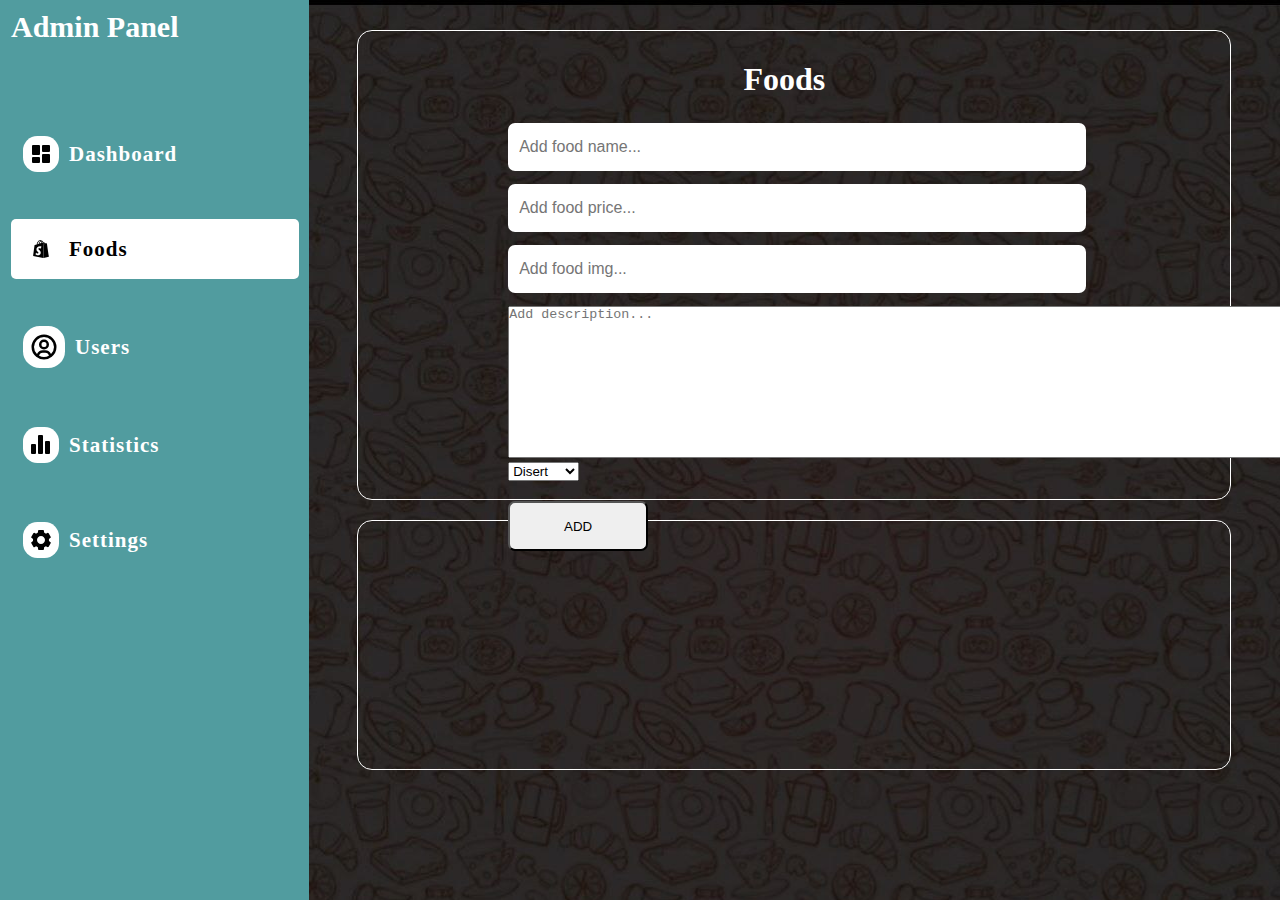
==== Admin Panel F16/src/Foods/foods.html @ b1e95e4b "new changes" ====
<!DOCTYPE html>
<html lang="en">
<head>
    <meta charset="UTF-8">
    <meta name="viewport" content="width=device-width, initial-scale=1.0">
    <title>Document</title>

    <link rel="stylesheet" href="./foods.css">
</head>
<body>
    

    <header>
        
        <div class="admin">
            <div class="container">
                <div class="admin_body">
                    <div class="admin_menu">
                        <h2>Admin Panel</h2>
                        <div class="admin_menu_box">
                            <img src="./img/bxs-dashboard.svg" alt="" class="admin_menu_box_icon">
                            <p class="admin_menu_box_name"><a href="../Dashboard/dashboard.html">Dashboard</a></p>
                        </div>
                        <div class="admin_menu_box">
                            <img src="./img/bxl-shopify.svg" alt="" class="admin_menu_box_icon">
                            <p class="admin_menu_box_name">Foods</p>
                        </div>
                        <div class="admin_menu_box">
                            <img src="./img/user-circle-regular-24.png" alt="" class="admin_menu_box_icon">
                            <p class="admin_menu_box_name"><a href="../Users/users.html">Users</a></p>
                        </div>
                        <div class="admin_menu_box">
                            <img src="./img/bxs-bar-chart-alt-2.svg" alt="" class="admin_menu_box_icon">
                            <p class="admin_menu_box_name">Statistics</p>
                        </div>
                        <div class="admin_menu_box">
                            <img src="./img/bxs-cog.svg" alt="" class="admin_menu_box_icon">
                            <p class="admin_menu_box_name">Settings</p>
                        </div>
                    </div>

                    <form class="form">

                        <div class="main">
                            <div class="container">
                                <div class="main_body">
                                    <h3>Foods</h3>
                                    <input type="text" name="name" placeholder="Add food name..." maxlength="40" minlength="3" required>
                                    <input type="number" name="price" placeholder="Add food price..." required maxlength="50" min="1"> <br>
                                    <input type="url" name="img" placeholder="Add food img..." required maxlength="1000" minlength="5"> <br>
                                    <textarea type="text" name="description" placeholder="Add description..." maxlength="500" cols="100" rows="10"></textarea> <br>
                                    <select name="type" id="food-type">
                                        <option value="dicert">Disert</option>
                                        <option value="parxes">Parxez</option>
                                        <option value="yevro">Yevro</option>
                                        <option value="national">National</option>
                                    </select>
                                    <br>
                                    <button type="submit">ADD</button>
                                </div>
                            </div>
                        </div>

                        <div class="products">
                            <div class="container">
                                <div class="products_body">
                                    
                                </div>
                            </div>
                        </div>

                    </form>

                </div>
            </div>
        </div>

    </header>


  

    <script src="./foods.js"></script>
</body>
</html>
---- Admin Panel F16/src/Foods/foods.css ----
*{
    margin: 0;
    padding: 0;
    box-sizing: border-box;
    list-style: none;
    text-decoration: none;
}
.admin_body{
    display: flex;
}
.admin_menu{
    background-color: rgb(81, 156, 159);
    padding: 10px 10px 10px 11px;
    width: 400px;
    height: 100vh;
    -webkit-box-shadow: 15px -1px 27px 13px rgba(63, 216, 209, 0.52);
    -moz-box-shadow: 15px -1px 27px 13px rgba(63, 216, 209, 0.52);
    box-shadow: 15px -1px 27px 13px rgba(63, 216, 209, 0.52);

}
h2{
    margin-bottom: 80px;
    font-size: 30px;
    color: white;
}
.admin_menu_box{
    display: flex;
    align-items: center;
    padding: 12px;
    transition: ease-in 0.2s;
    margin-bottom: 35px;
    cursor: pointer;
    &:hover{
        background-color: white;
        width: 100%;
        border-radius: 5px;
        .admin_menu_box_name{
            color: black;
        }
        a{
            color: black;
        }
    }
    &:nth-child(3){
        background-color: white;
        border-radius: 5px;
        .admin_menu_box_name{
            color: black;
        }
    }
}
.admin_menu_box_name{
    color: white;
    font-weight: 600;
    font-size: 21px;
    letter-spacing: 1px;
}
.admin_menu_box_icon{
    color: white;
    margin-right: 10px;
    padding: 6px;
    background-color: white;
    border-radius: 40%;
}


/*////////////main ///////////*/

form{
    background-image: url(./img/IMAGE\ 2024-09-19\ 23_13_58.jpg);
    width: 100%;
    height: 100vh;
    padding-top: 30px;
}
.main{
    padding-left: 150px;
    padding-top: 30px;
    border: 1px solid white;
    border-radius: 15px;
    width: 90%;
    height: 470px;
    margin: 0 auto;
}
input{
    padding: 11px;
    width: 100px;
    min-width: 80%;
    height: 48px;
    font-size: 16px;
    margin-bottom: 13px;
    border: none;
    border-radius: 7px;
}
button{
    padding: 11px;
    width: 140px;
    margin-top: 20px;
    border-radius: 7px;
    height: 50px;
    transition: ease-in 0.2s;
    &:hover{
        background-color: rgb(33, 131, 137);
        color: white;
        cursor: pointer;
    }
}
h3{
    color: white;
    text-align: center;
    padding-right: 170px;
    font-size: 32px;
    margin-bottom: 25px;
}


/* //////////////products/////////// */


.products_body{
    border: 1px solid white;
    width: 90%;
    height: 250px;
    border-radius: 15px;
    margin: 0 auto;
    margin-top: 20px;
}
a{
    color: white;
}
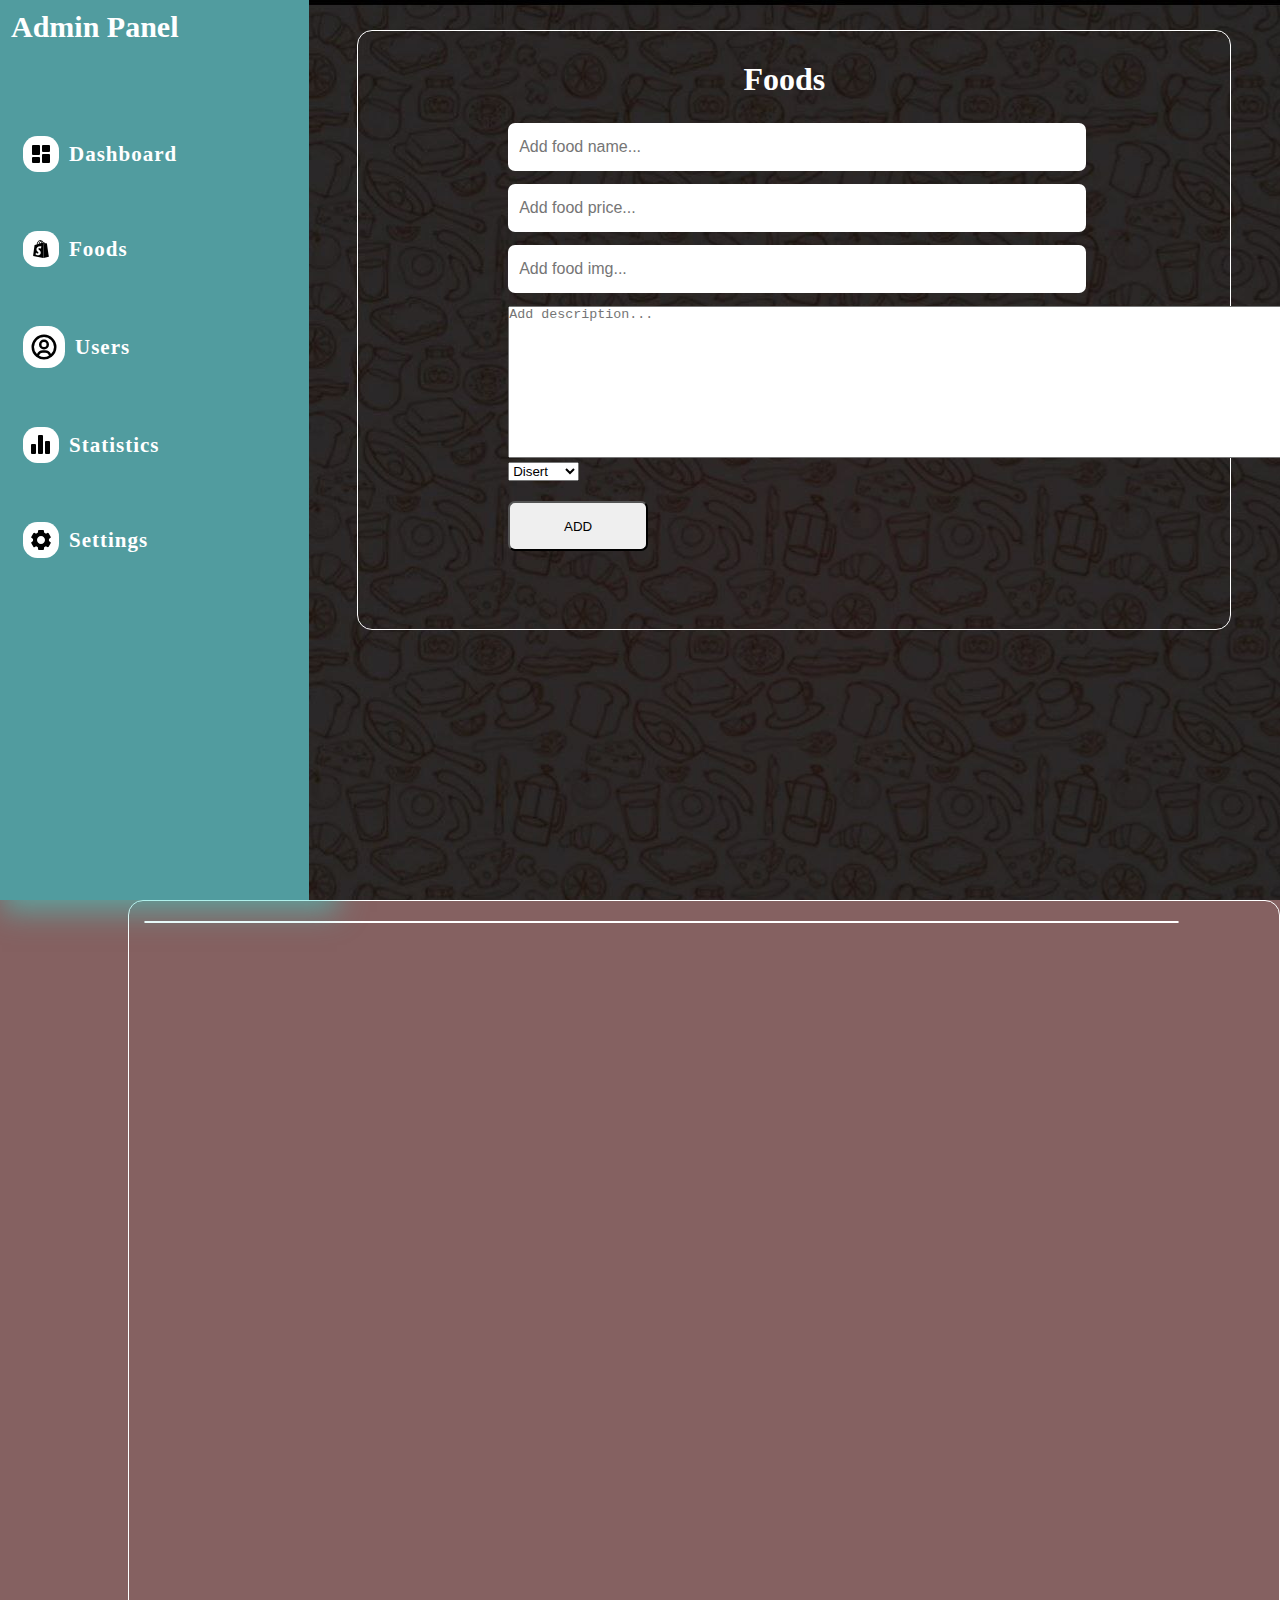
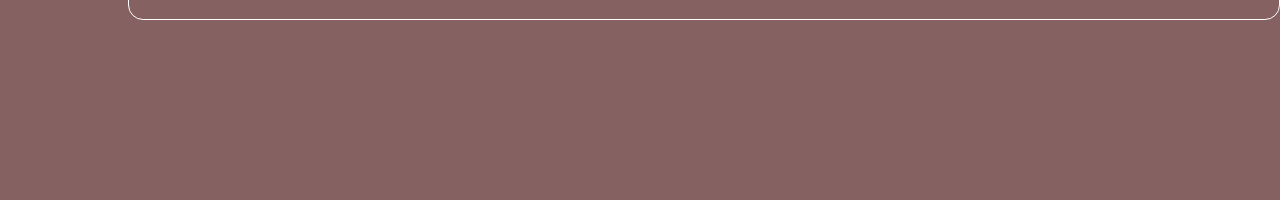
==== commit 91628706: "Update tayyor" ====
--- a/Admin Panel F16/src/Foods/foods.html
+++ b/Admin Panel F16/src/Foods/foods.html
@@ -31,11 +31,11 @@
                         </div>
                         <div class="admin_menu_box">
                             <img src="./img/bxs-bar-chart-alt-2.svg" alt="" class="admin_menu_box_icon">
-                            <p class="admin_menu_box_name">Statistics</p>
+                            <p class="admin_menu_box_name"><a href="../Statistics/statistics.html">Statistics</a></p>
                         </div>
                         <div class="admin_menu_box">
                             <img src="./img/bxs-cog.svg" alt="" class="admin_menu_box_icon">
-                            <p class="admin_menu_box_name">Settings</p>
+                            <p class="admin_menu_box_name"><a href="../Settings/settings.html">Settings</a></p>
                         </div>
                     </div>
 
@@ -61,14 +61,6 @@
                             </div>
                         </div>
 
-                        <div class="products">
-                            <div class="container">
-                                <div class="products_body">
-                                    
-                                </div>
-                            </div>
-                        </div>
-
                     </form>
 
                 </div>
@@ -78,6 +70,44 @@
     </header>
 
 
+        <main>
+
+
+            <div class="main_container">
+                <div class="to_do">
+                    <!-- <h1>1</h1>
+                    <h1>Napaleon</h1>
+                    <h3>3$</h3>
+                    <img src="../Foods/img/Napaleon.webp" width="100px" height="70px" alt="">
+                    <button style="border-radius: 15px; background-color: red; color: white; border: none; padding: 8px 13px;">Delete</button>
+                    <button style="border-radius: 15px; background-color: yellow; border: none; padding: 8px 13px;">Update</button>
+                </div> -->
+  
+            </div>
+            
+
+                <form class="update">
+                            <div class="update_box">
+
+                                <h3>UPDATE</h3>
+                                <input type="text" name="name" placeholder="Add food name..." maxlength="40" minlength="3" required>
+                                <input type="number" name="price" placeholder="Add food price..." required maxlength="50" min="1"> <br>
+                                <input type="url" name="img" placeholder="Add food img..." required maxlength="1000" minlength="5"> <br>
+                                <textarea type="text" name="description" placeholder="Add description..." maxlength="100" cols="50" rows="5"></textarea> <br>
+                                <select name="type" id="food-type">
+                                    <option value="dicert">Disert</option>
+                                    <option value="parxes">Parxez</option>
+                                    <option value="yevro">Yevro</option>
+                                    <option value="national">National</option>
+                                </select>
+                                <br>
+                                <button type="submit">ADD</button>
+                                <span style="cursor: pointer; font-size: 1.4rem;" onclick="backMenu()">-Back</span>
+                            </div>
+                           
+                </form>
+            
+        </main>
   
 
     <script src="./foods.js"></script>
--- a/Admin Panel F16/src/Foods/foods.css
+++ b/Admin Panel F16/src/Foods/foods.css
@@ -31,7 +31,8 @@
     transition: ease-in 0.2s;
     margin-bottom: 35px;
     cursor: pointer;
-    &:hover{
+}
+.admin_menu_box:hover{
         background-color: white;
         width: 100%;
         border-radius: 5px;
@@ -49,7 +50,7 @@
             color: black;
         }
     }
-}
+
 .admin_menu_box_name{
     color: white;
     font-weight: 600;
@@ -79,7 +80,7 @@
     border: 1px solid white;
     border-radius: 15px;
     width: 90%;
-    height: 470px;
+    height: 600px;
     margin: 0 auto;
 }
 input{
@@ -92,7 +93,7 @@
     border: none;
     border-radius: 7px;
 }
-button{
+ button{
     padding: 11px;
     width: 140px;
     margin-top: 20px;
@@ -120,11 +121,67 @@
 .products_body{
     border: 1px solid white;
     width: 90%;
-    height: 250px;
+    height: 200px;
     border-radius: 15px;
     margin: 0 auto;
     margin-top: 20px;
 }
 a{
     color: white;
+}
+
+/* ----------- main css ------------------- */
+
+
+
+main{
+    width: 100%;
+    height: 100vh;
+    background-color: rgb(133, 97, 97);
+}
+.main_container{
+    max-width: 1250px;
+    width: 90%;
+    height: auto;
+    min-height: 80vh;
+    border: 1px solid white;
+    border-radius: 15px;
+    margin-left: 10%;
+    
+}
+
+.to_do{
+    max-width: 1200px;
+    width: 90%;
+    height: auto;
+    border-radius: 15px;
+    margin: 20px 15px;
+    border: 1px solid white;
+    display: flex;
+    align-items: center;
+    justify-content: space-around;
+}
+.to_do img{
+    width: 100px;
+}
+
+
+.update{
+    width:600px;
+    height: 450px;
+    border: 1px solid white;
+    background-image: none;
+    color: black;
+    position: absolute;
+    top: 700px;
+    transform: translateX(-900px);
+    transition: all 1s ease-in-out;
+}
+.update_box{
+    width: 90%;
+    display: flex;
+    flex-direction: column;
+}
+.active{
+    transform: translateX(-100px);
 }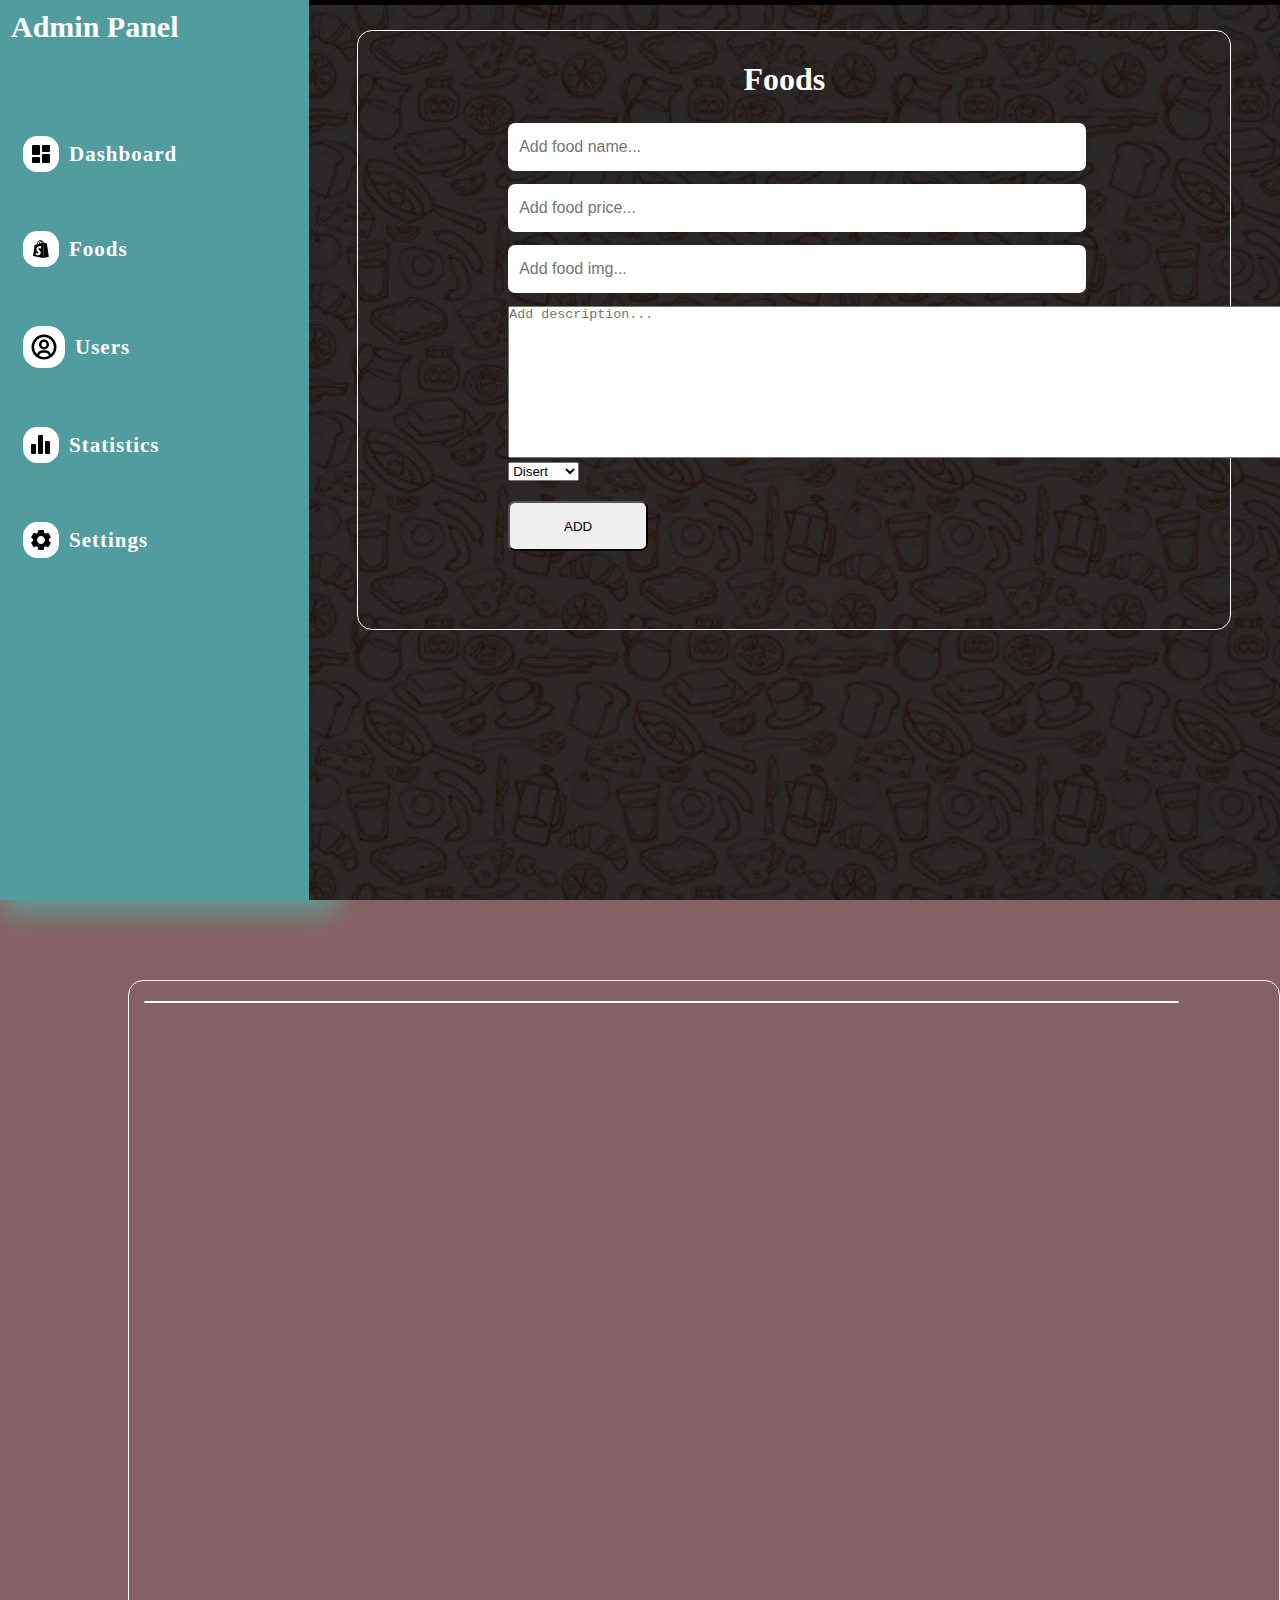
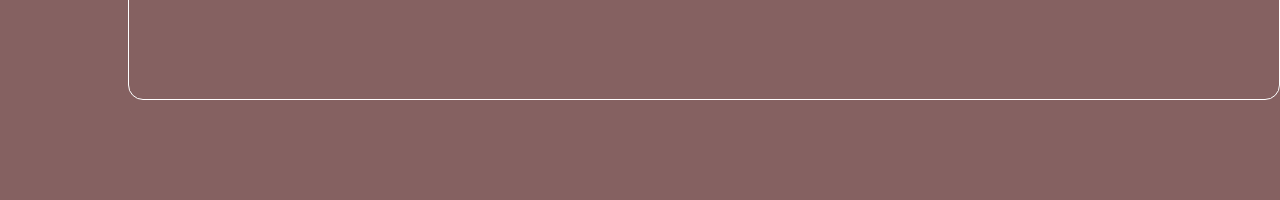
==== commit cf9c195d: "init commit for project" ====
--- a/Admin Panel F16/src/Foods/foods.html
+++ b/Admin Panel F16/src/Foods/foods.html
@@ -3,7 +3,7 @@
 <head>
     <meta charset="UTF-8">
     <meta name="viewport" content="width=device-width, initial-scale=1.0">
-    <title>Document</title>
+    <title>Foods</title>
 
     <link rel="stylesheet" href="./foods.css">
 </head>
--- a/Admin Panel F16/src/Foods/foods.css
+++ b/Admin Panel F16/src/Foods/foods.css
@@ -138,11 +138,13 @@
     width: 100%;
     height: 100vh;
     background-color: rgb(133, 97, 97);
+    padding-top: 30px;
 }
 .main_container{
     max-width: 1250px;
     width: 90%;
     height: auto;
+    margin-top: 50px;
     min-height: 80vh;
     border: 1px solid white;
     border-radius: 15px;
@@ -163,8 +165,12 @@
 }
 .to_do img{
     width: 100px;
+    height: 80px;
+    object-fit: cover;
 }
-
+.to_do h1{
+    color: white;
+}
 
 .update{
     width:600px;
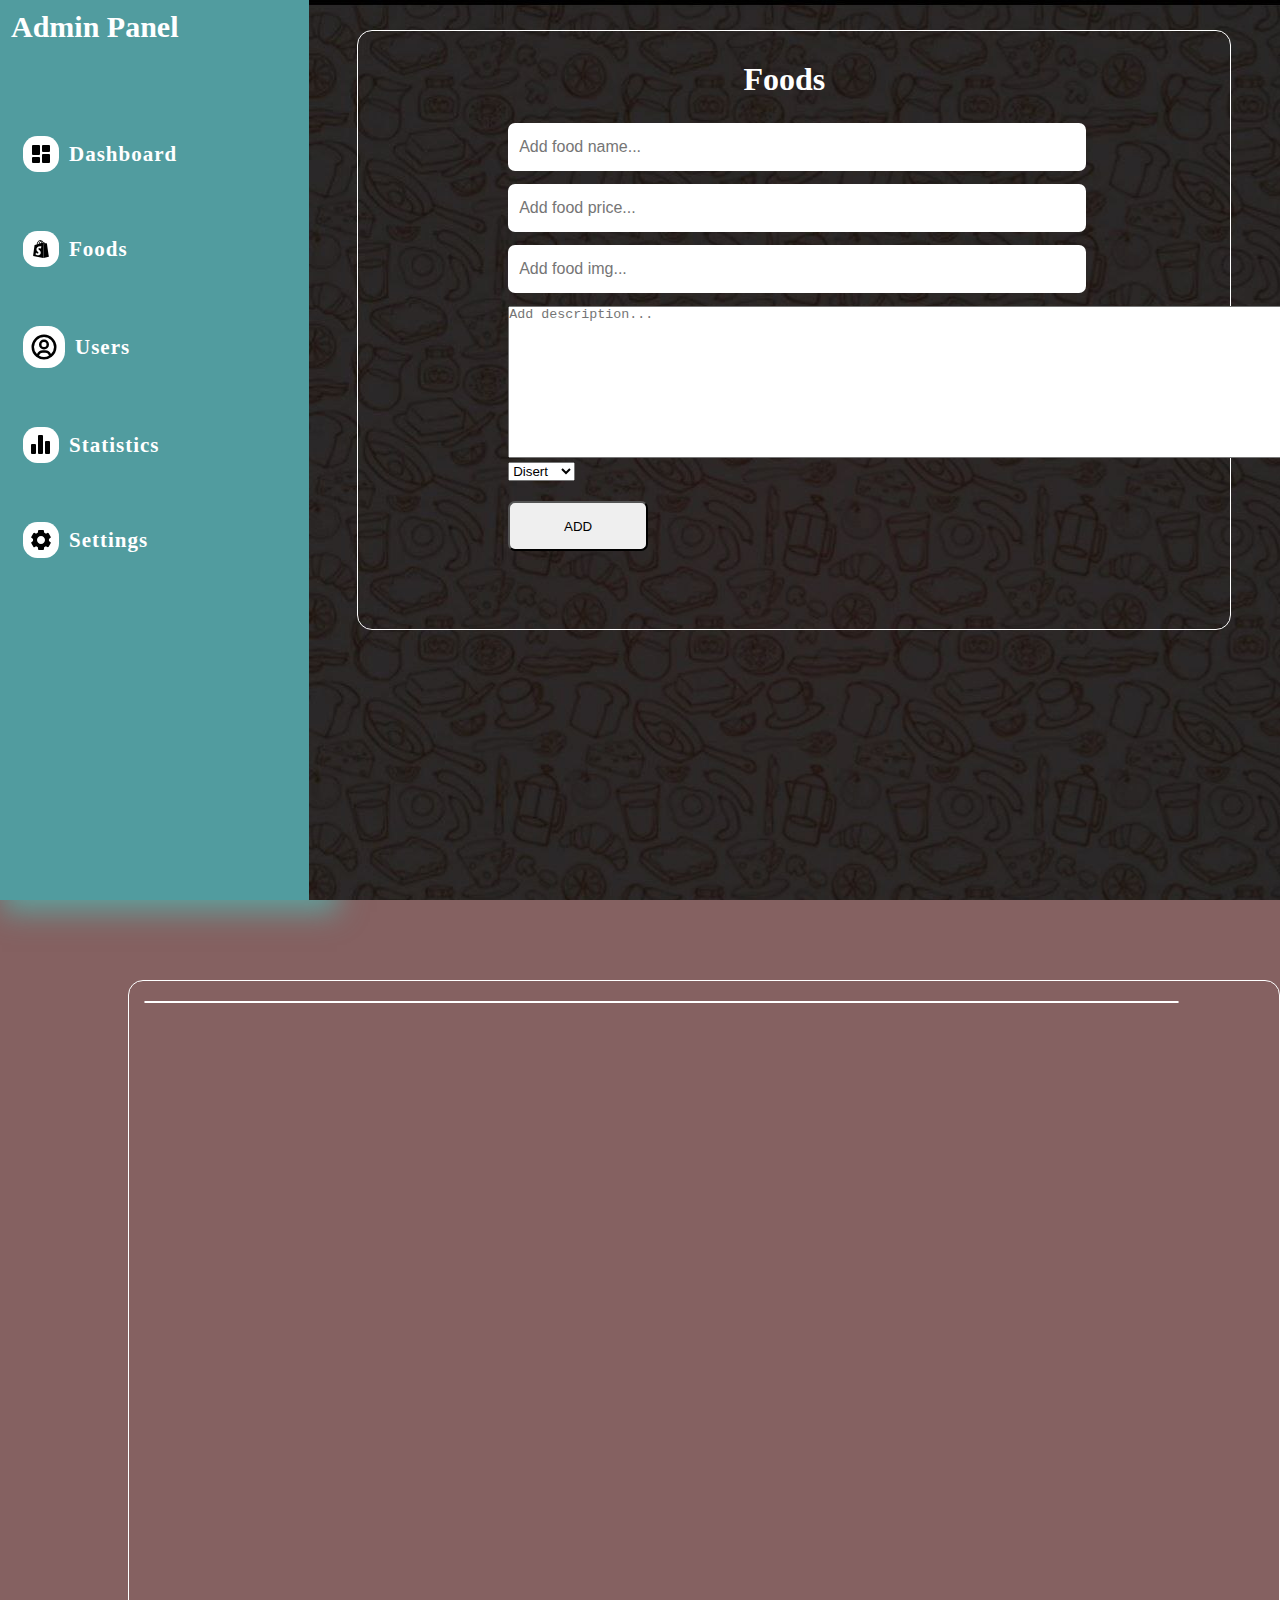
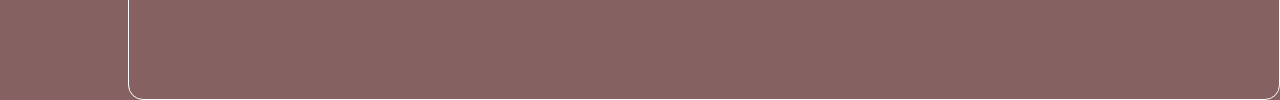
==== commit f67aeb84: "Merge branch 'main' into islombek" ====
--- a/Admin Panel F16/src/Foods/foods.html
+++ b/Admin Panel F16/src/Foods/foods.html
@@ -53,7 +53,8 @@
                                         <option value="dicert">Disert</option>
                                         <option value="parxes">Parxez</option>
                                         <option value="yevro">Yevro</option>
-                                        <option value="national">National</option>
+                                        <option value="milliy">Milliy</option>
+                                        <option value="ichimlik">Ichimlik</option>
                                     </select>
                                     <br>
                                     <button type="submit">ADD</button>
@@ -98,10 +99,11 @@
                                     <option value="dicert">Disert</option>
                                     <option value="parxes">Parxez</option>
                                     <option value="yevro">Yevro</option>
-                                    <option value="national">National</option>
+                                    <option value="milliy">Milliy</option>
+                                    <option value="ichimlik">Ichimlik</option>
                                 </select>
                                 <br>
-                                <button type="submit">ADD</button>
+                                <button type="submit" class="inputUp">ADD</button>
                                 <span style="cursor: pointer; font-size: 1.4rem;" onclick="backMenu()">-Back</span>
                             </div>
                            
--- a/Admin Panel F16/src/Foods/foods.css
+++ b/Admin Panel F16/src/Foods/foods.css
@@ -93,7 +93,7 @@
     border: none;
     border-radius: 7px;
 }
- button{
+.main_body button{
     padding: 11px;
     width: 140px;
     margin-top: 20px;
@@ -136,7 +136,7 @@
 
 main{
     width: 100%;
-    height: 100vh;
+    height: auto;
     background-color: rgb(133, 97, 97);
     padding-top: 30px;
 }
@@ -163,6 +163,15 @@
     align-items: center;
     justify-content: space-around;
 }
+.to_do button{
+    padding: 11px;
+    width: 140px;
+    margin-top: 20px;
+    border-radius: 7px;
+    height: 50px;
+    cursor: pointer;
+}
+
 .to_do img{
     width: 100px;
     height: 80px;
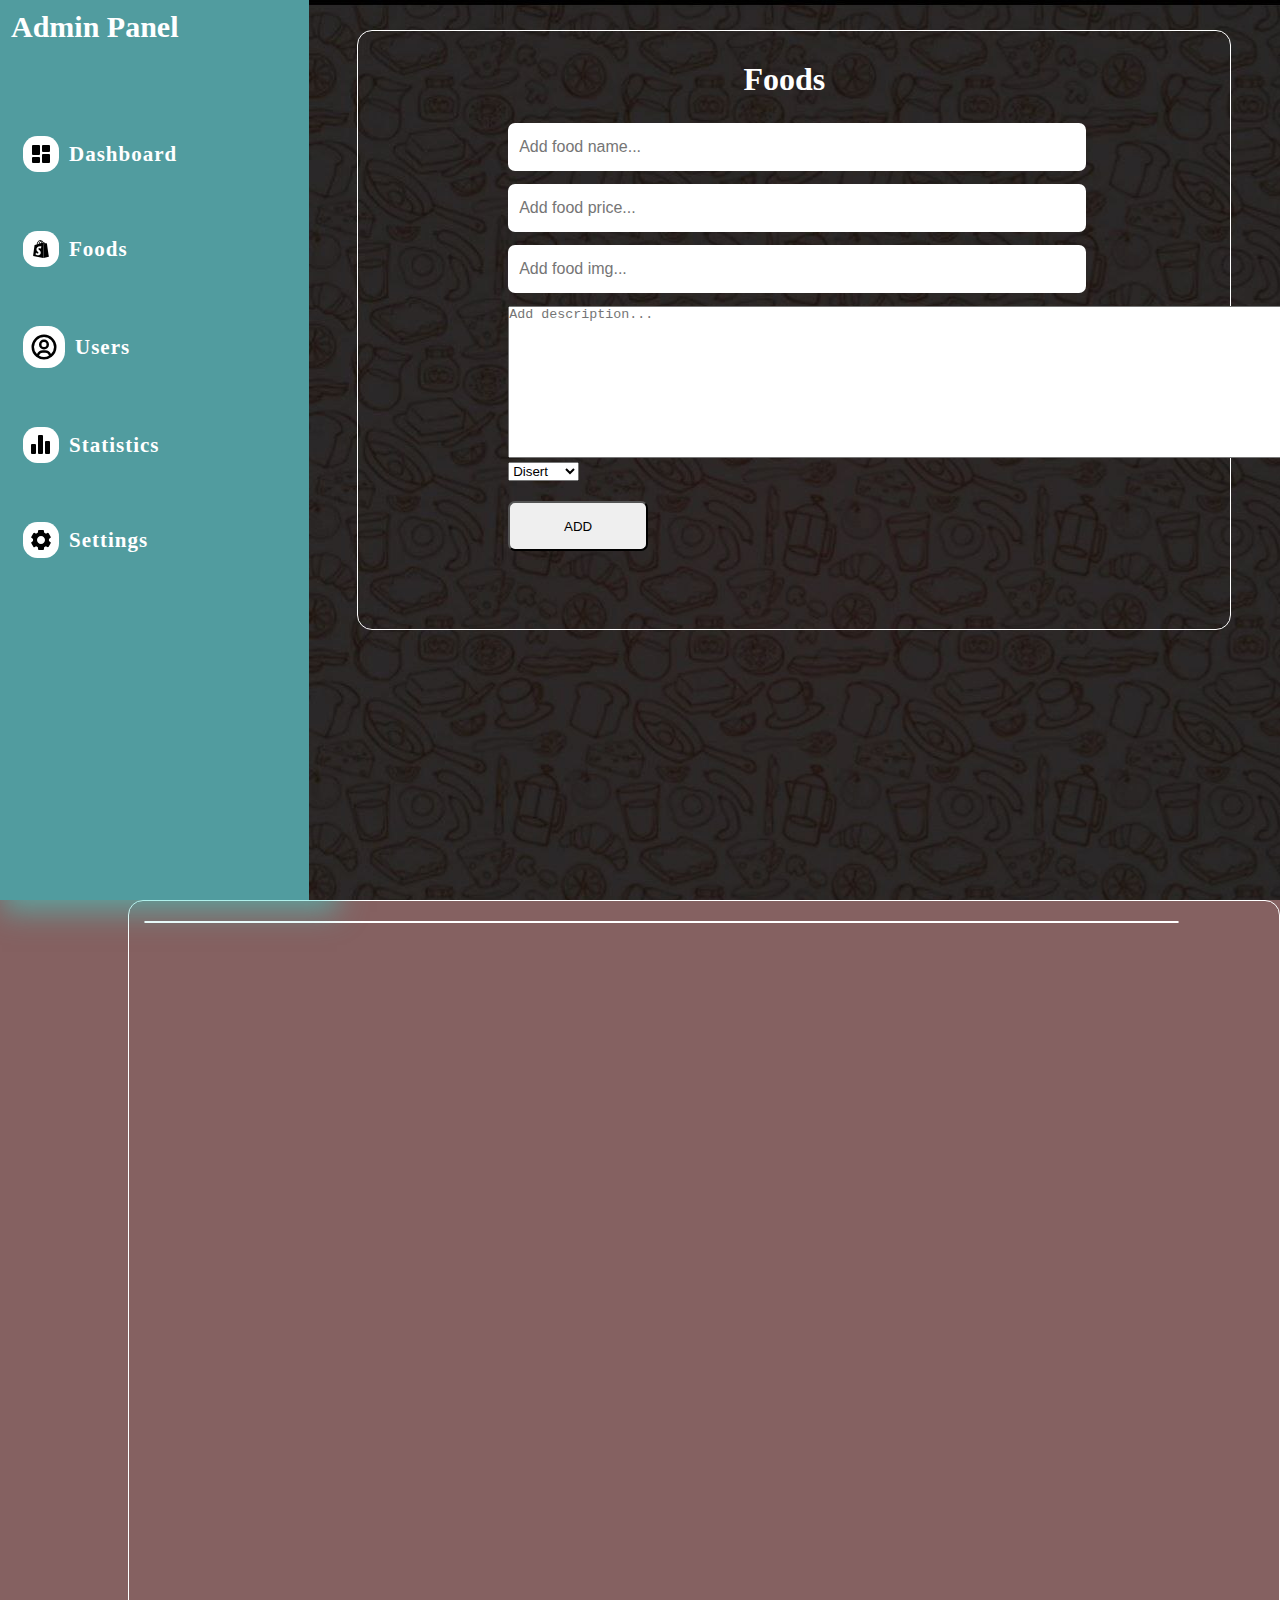
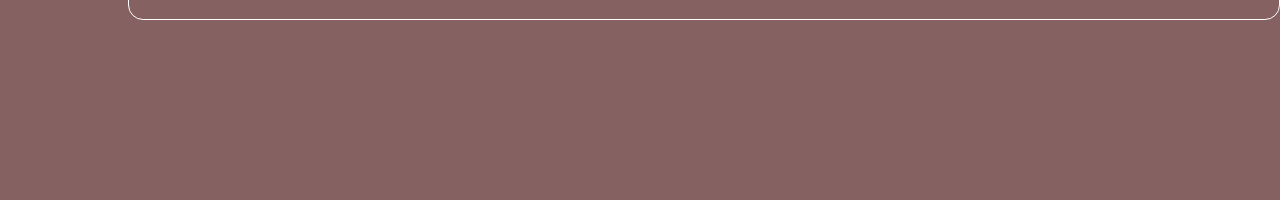
==== commit f90c2c44: "30.09.2024" ====
--- a/Admin Panel F16/src/Foods/foods.html
+++ b/Admin Panel F16/src/Foods/foods.html
@@ -53,8 +53,7 @@
                                         <option value="dicert">Disert</option>
                                         <option value="parxes">Parxez</option>
                                         <option value="yevro">Yevro</option>
-                                        <option value="milliy">Milliy</option>
-                                        <option value="ichimlik">Ichimlik</option>
+                                        <option value="national">National</option>
                                     </select>
                                     <br>
                                     <button type="submit">ADD</button>
@@ -99,11 +98,10 @@
                                     <option value="dicert">Disert</option>
                                     <option value="parxes">Parxez</option>
                                     <option value="yevro">Yevro</option>
-                                    <option value="milliy">Milliy</option>
-                                    <option value="ichimlik">Ichimlik</option>
+                                    <option value="national">National</option>
                                 </select>
                                 <br>
-                                <button type="submit" class="inputUp">ADD</button>
+                                <button type="submit">ADD</button>
                                 <span style="cursor: pointer; font-size: 1.4rem;" onclick="backMenu()">-Back</span>
                             </div>
                            
--- a/Admin Panel F16/src/Foods/foods.css
+++ b/Admin Panel F16/src/Foods/foods.css
@@ -136,15 +136,13 @@
 
 main{
     width: 100%;
-    height: auto;
+    height: 100vh;
     background-color: rgb(133, 97, 97);
-    padding-top: 30px;
 }
 .main_container{
     max-width: 1250px;
     width: 90%;
     height: auto;
-    margin-top: 50px;
     min-height: 80vh;
     border: 1px solid white;
     border-radius: 15px;
@@ -174,12 +172,8 @@
 
 .to_do img{
     width: 100px;
-    height: 80px;
-    object-fit: cover;
 }
-.to_do h1{
-    color: white;
-}
+
 
 .update{
     width:600px;
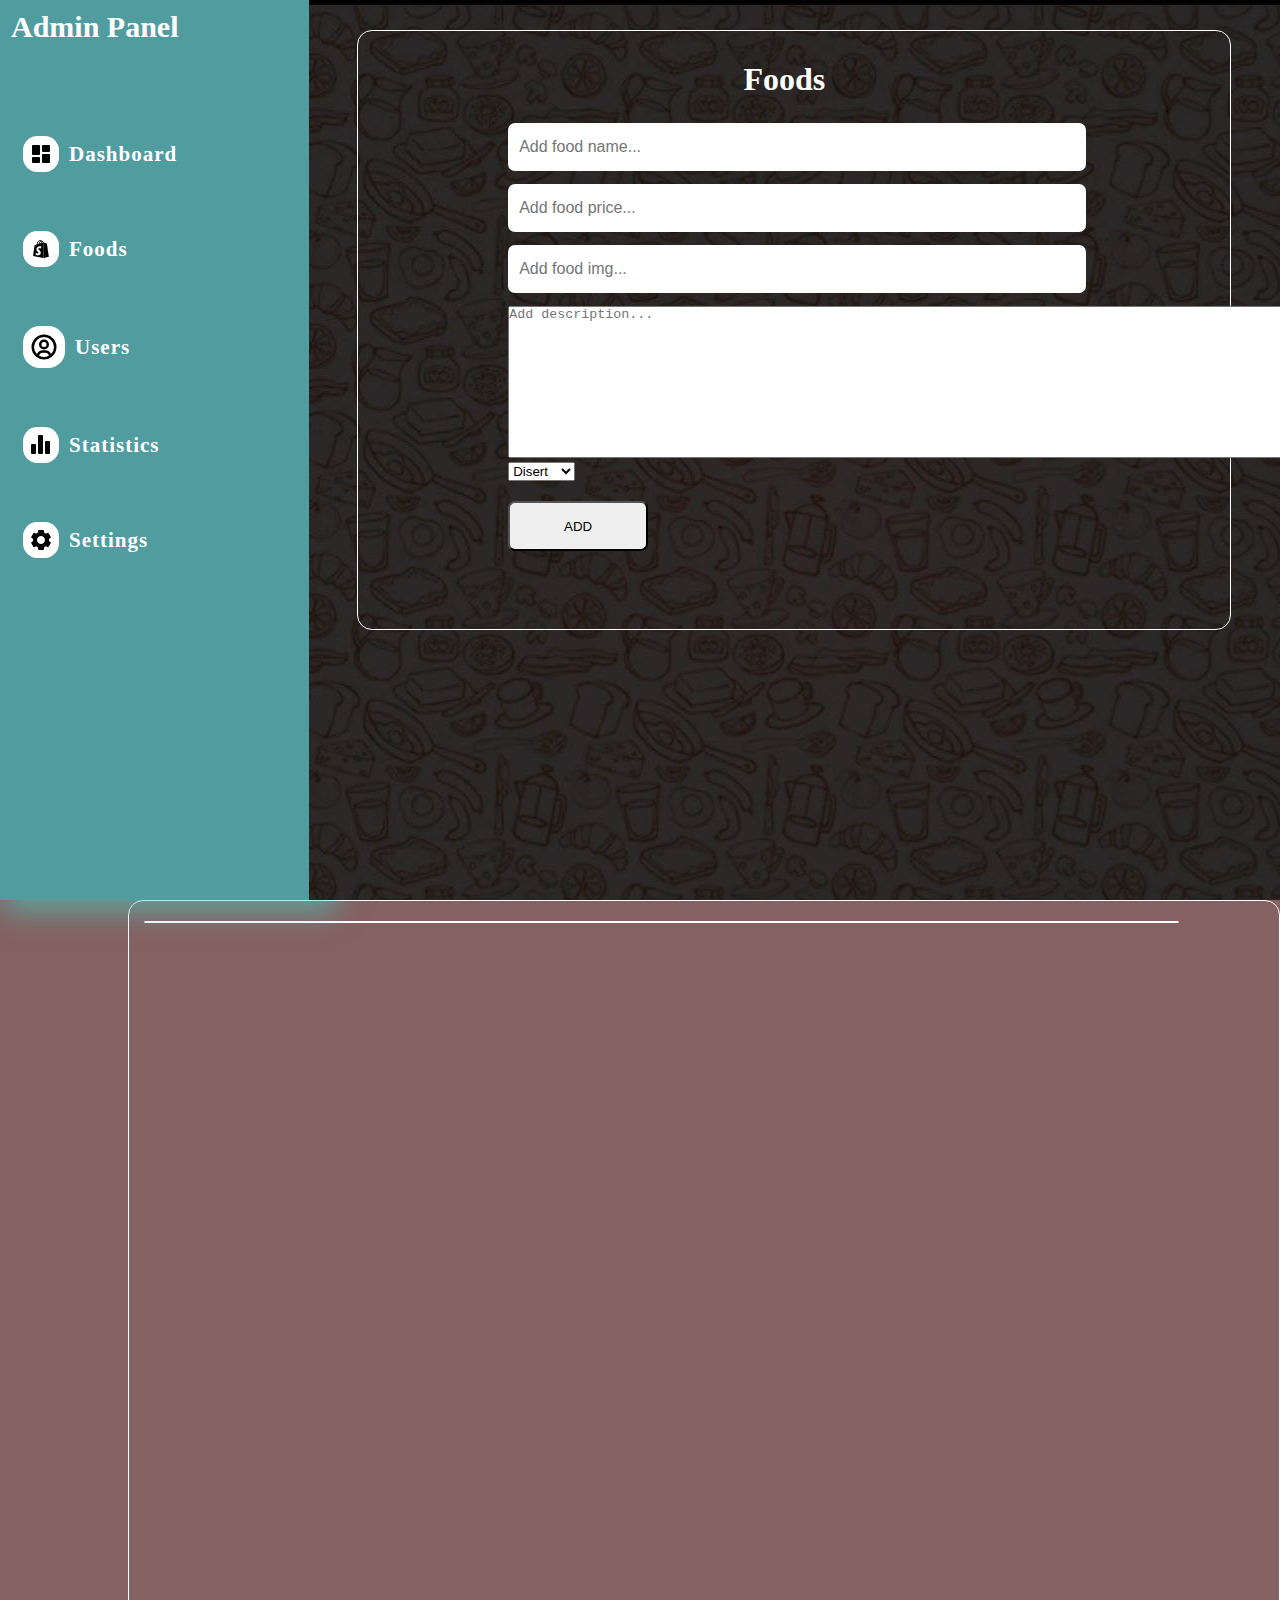
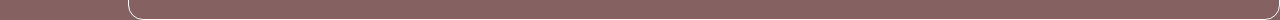
==== commit 4e432242: "." ====
--- a/Admin Panel F16/src/Foods/foods.html
+++ b/Admin Panel F16/src/Foods/foods.html
@@ -53,7 +53,8 @@
                                         <option value="dicert">Disert</option>
                                         <option value="parxes">Parxez</option>
                                         <option value="yevro">Yevro</option>
-                                        <option value="national">National</option>
+                                        <option value="milliy">Milliy</option>
+                                        <option value="ichimlik">Ichimlik</option>
                                     </select>
                                     <br>
                                     <button type="submit">ADD</button>
@@ -98,10 +99,11 @@
                                     <option value="dicert">Disert</option>
                                     <option value="parxes">Parxez</option>
                                     <option value="yevro">Yevro</option>
-                                    <option value="national">National</option>
+                                    <option value="milliy">Milliy</option>
+                                    <option value="ichimlik">Ichimlik</option>
                                 </select>
                                 <br>
-                                <button type="submit">ADD</button>
+                                <button type="submit" class="inputUp">ADD</button>
                                 <span style="cursor: pointer; font-size: 1.4rem;" onclick="backMenu()">-Back</span>
                             </div>
                            
--- a/Admin Panel F16/src/Foods/foods.css
+++ b/Admin Panel F16/src/Foods/foods.css
@@ -136,7 +136,7 @@
 
 main{
     width: 100%;
-    height: 100vh;
+    height: auto;
     background-color: rgb(133, 97, 97);
 }
 .main_container{
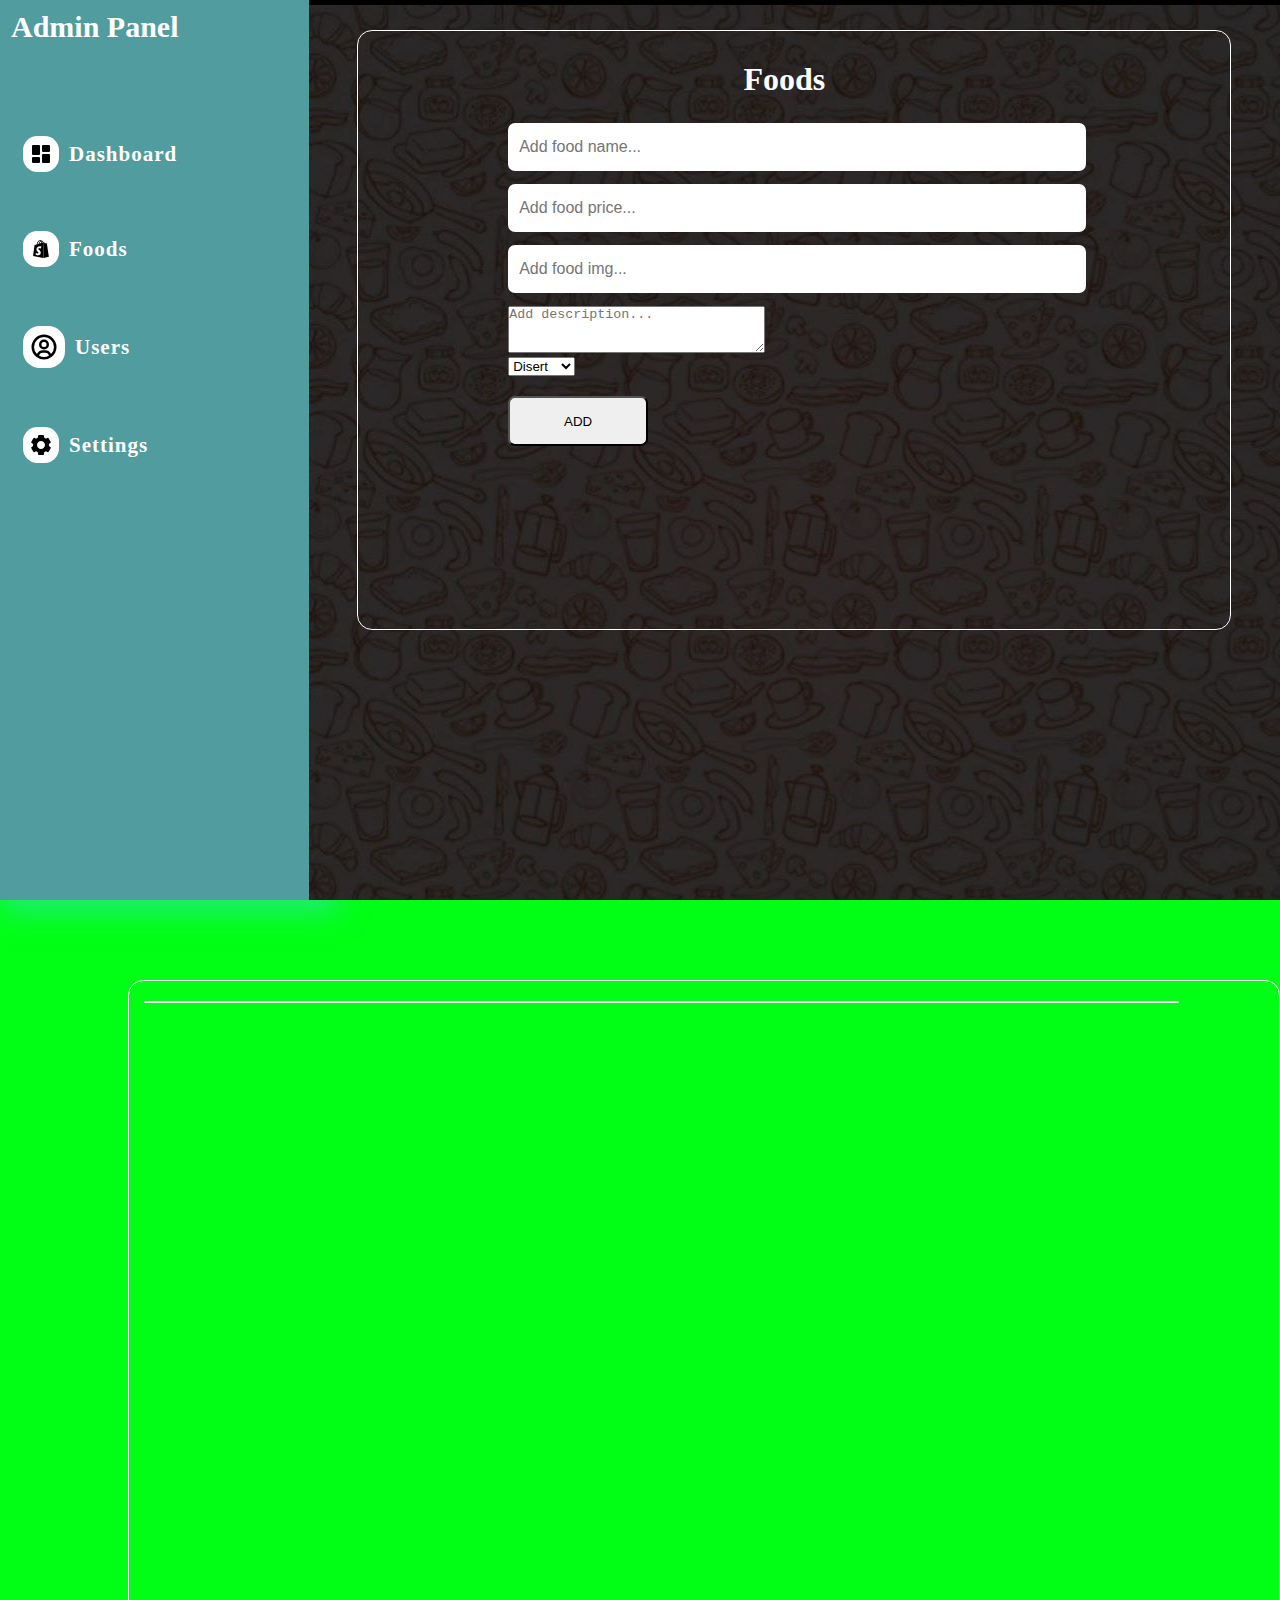
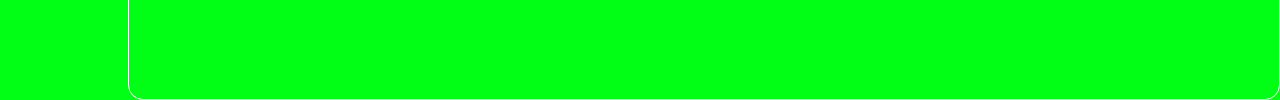
==== commit eab3ce54: "Settings is deleted" ====
--- a/Admin Panel F16/src/Foods/foods.html
+++ b/Admin Panel F16/src/Foods/foods.html
@@ -30,10 +30,6 @@
                             <p class="admin_menu_box_name"><a href="../Users/users.html">Users</a></p>
                         </div>
                         <div class="admin_menu_box">
-                            <img src="./img/bxs-bar-chart-alt-2.svg" alt="" class="admin_menu_box_icon">
-                            <p class="admin_menu_box_name"><a href="../Statistics/statistics.html">Statistics</a></p>
-                        </div>
-                        <div class="admin_menu_box">
                             <img src="./img/bxs-cog.svg" alt="" class="admin_menu_box_icon">
                             <p class="admin_menu_box_name"><a href="../Settings/settings.html">Settings</a></p>
                         </div>
@@ -48,7 +44,7 @@
                                     <input type="text" name="name" placeholder="Add food name..." maxlength="40" minlength="3" required>
                                     <input type="number" name="price" placeholder="Add food price..." required maxlength="50" min="1"> <br>
                                     <input type="url" name="img" placeholder="Add food img..." required maxlength="1000" minlength="5"> <br>
-                                    <textarea type="text" name="description" placeholder="Add description..." maxlength="500" cols="100" rows="10"></textarea> <br>
+                                    <textarea type="text" name="description" placeholder="Add description..." maxlength="500" cols="30" rows="3"></textarea> <br>
                                     <select name="type" id="food-type">
                                         <option value="dicert">Disert</option>
                                         <option value="parxes">Parxez</option>
@@ -75,14 +71,8 @@
 
 
             <div class="main_container">
-                <div class="to_do">
-                    <!-- <h1>1</h1>
-                    <h1>Napaleon</h1>
-                    <h3>3$</h3>
-                    <img src="../Foods/img/Napaleon.webp" width="100px" height="70px" alt="">
-                    <button style="border-radius: 15px; background-color: red; color: white; border: none; padding: 8px 13px;">Delete</button>
-                    <button style="border-radius: 15px; background-color: yellow; border: none; padding: 8px 13px;">Update</button>
-                </div> -->
+                <div class="to_do"></div>
+                    
   
             </div>
             
--- a/Admin Panel F16/src/Foods/foods.css
+++ b/Admin Panel F16/src/Foods/foods.css
@@ -137,12 +137,14 @@
 main{
     width: 100%;
     height: auto;
-    background-color: rgb(133, 97, 97);
+    background-color: rgb(0, 255, 21);
+    padding-top: 30px;
 }
 .main_container{
     max-width: 1250px;
     width: 90%;
     height: auto;
+    margin-top: 50px;
     min-height: 80vh;
     border: 1px solid white;
     border-radius: 15px;
@@ -172,8 +174,12 @@
 
 .to_do img{
     width: 100px;
-}
-
+    height: 80px;
+    object-fit: cover;
+}
+.to_do h1{
+    color: white;
+}
 
 .update{
     width:600px;
@@ -192,5 +198,5 @@
     flex-direction: column;
 }
 .active{
-    transform: translateX(-100px);
+    transform: translateX(20px);
 }